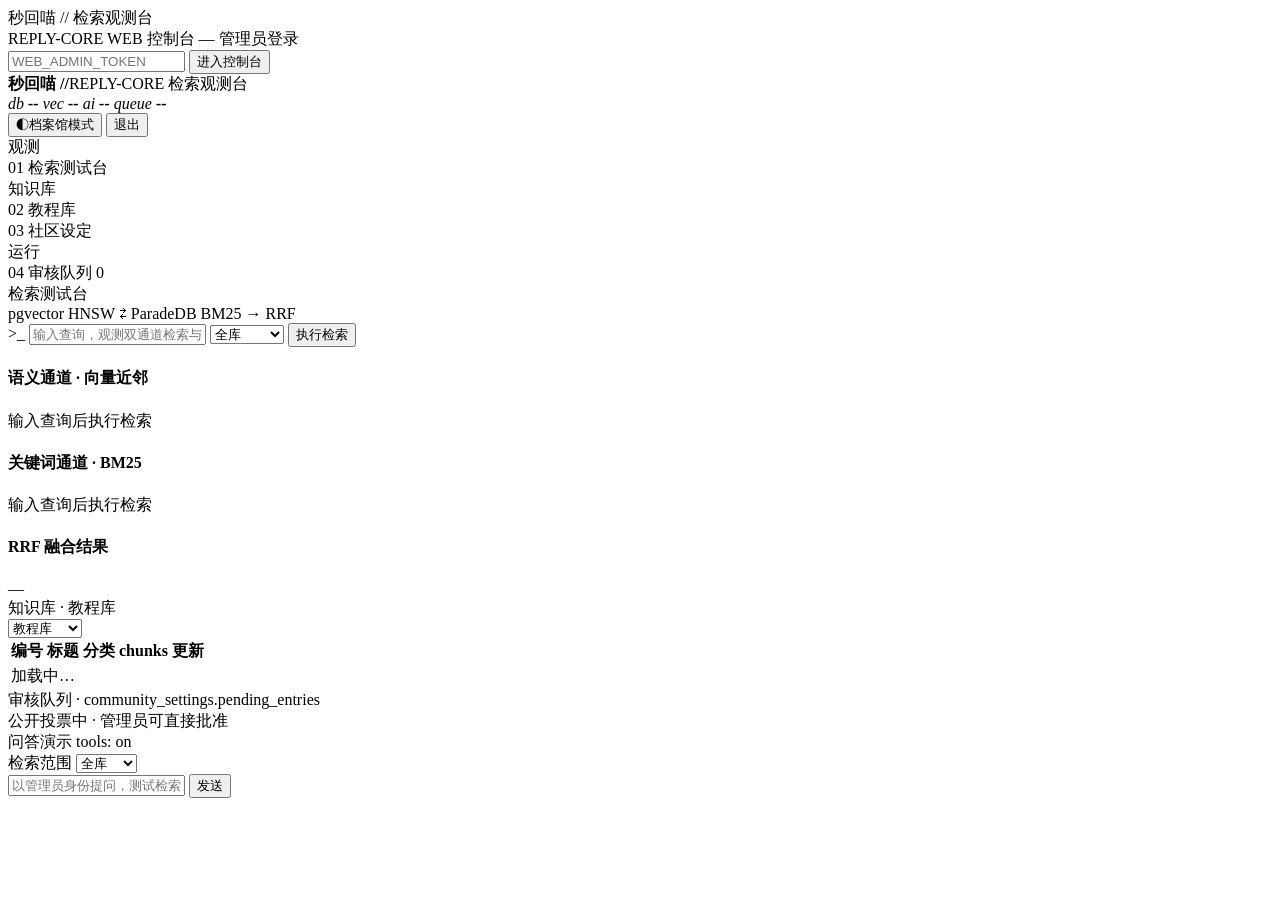
==== src/web/static/index.html @ 404264bd "feat(web): 新增 Web 检索观测台管理后台 - FastAPI REST API：鉴权（WEB_ADMIN_TOKEN + HttpOnly Cookie）、   知识库统计、文档列表、审" ====
<!DOCTYPE html>
<html lang="zh-CN">
<head>
<meta charset="UTF-8">
<meta name="viewport" content="width=device-width, initial-scale=1.0">
<title>秒回喵 // 检索观测台</title>
<link rel="stylesheet" href="/static/css/base.css">
<link rel="stylesheet" href="/static/css/theme-warm.css">
<link rel="stylesheet" href="/static/css/console.css">
<script>
  /* 防闪烁：在样式渲染前先恢复上次选择的主题 */
  try { if (localStorage.getItem('rc-theme') === 'warm') document.documentElement.dataset.theme = 'warm'; } catch (e) {}
</script>
</head>
<body>

<!-- 登录视图 -->
<div class="login-view" id="loginView">
  <div class="login-card">
    <div class="lg">秒回喵 // 检索观测台</div>
    <div class="sub">REPLY-CORE WEB 控制台 — 管理员登录</div>
    <input type="password" id="tokenInput" placeholder="WEB_ADMIN_TOKEN" autocomplete="current-password">
    <button id="loginBtn">进入控制台</button>
    <div class="login-err" id="loginErr"></div>
  </div>
</div>

<div class="app">

  <header>
    <div class="brand"><b>秒回喵 //</b><span>REPLY-CORE 检索观测台</span></div>
    <div class="head-right">
      <div class="status">
        <em><span class="dot ok" id="stDbDot"></span>db <b id="stDb">--</b></em>
        <em><span class="dot ok" id="stVecDot"></span>vec <b id="stVec">--</b></em>
        <em><span class="dot warn" id="stAiDot"></span>ai <b id="stAi">--</b></em>
        <em><span class="dot warn" id="stQueueDot"></span>queue <b id="stQueue">--</b></em>
      </div>
      <button id="themeToggle" class="theme-toggle" type="button" aria-pressed="false" title="切换暖色档案馆主题"><span class="ic">◐</span><span id="themeLabel">档案馆模式</span></button>
      <button id="logoutBtn" class="theme-toggle" type="button" title="退出登录">退出</button>
    </div>
  </header>

  <nav>
    <div class="nav-group">
      <div class="nav-label">观测</div>
      <div class="nav-item active"><span class="k">01</span> 检索测试台</div>
    </div>
    <div class="nav-group">
      <div class="nav-label">知识库</div>
      <div class="nav-item"><span class="k">02</span> 教程库</div>
      <div class="nav-item"><span class="k">03</span> 社区设定</div>
    </div>
    <div class="nav-group">
      <div class="nav-label">运行</div>
      <div class="nav-item"><span class="k">04</span> 审核队列 <span class="nav-badge" id="navPending">0</span></div>
    </div>
  </nav>

  <main>
    <!-- 检索测试台：签名元素 = 双通道 → RRF 融合 -->
    <section class="sec">
      <div class="sec-head">
        <div class="sec-title">检索测试台</div>
        <div class="sec-sub" id="searchSub">pgvector HNSW ⇄ ParadeDB BM25 → RRF</div>
      </div>
      <div class="console">
        <div class="query-row">
          <span class="prompt-mark">&gt;_</span>
          <input class="query-input" id="searchInput" placeholder="输入查询，观测双通道检索与 RRF 融合…">
          <select class="scope-select" id="searchScope">
            <option value="all">全库</option>
            <option value="tutorials">教程库</option>
            <option value="community_settings">社区设定</option>
          </select>
          <button class="btn-run" id="searchBtn">执行检索</button>
        </div>
        <div class="channels">
          <div class="channel vec">
            <h4>语义通道 · 向量近邻</h4>
            <div class="hits" id="vecHits"><div class="channel-off">输入查询后执行检索</div></div>
          </div>
          <div class="channel bm25">
            <h4>关键词通道 · BM25</h4>
            <div class="hits" id="bm25Hits"><div class="channel-off">输入查询后执行检索</div></div>
          </div>
          <div class="fusion">
            <h4>RRF 融合结果</h4>
            <div class="fusion-body" id="fusionBody"><div class="fusion-empty">—</div></div>
          </div>
        </div>
        <div class="search-results" id="searchResults"></div>
      </div>
    </section>

    <!-- 健康统计 -->
    <div class="vitals" id="vitals"></div>

    <!-- 文档列表 -->
    <section class="sec">
      <div class="sec-head">
        <div class="sec-title" id="docSecTitle">知识库 · 教程库</div>
        <select class="scope-select" id="docSource">
          <option value="tutorials">教程库</option>
          <option value="community_settings">社区设定</option>
        </select>
      </div>
      <table>
        <thead>
          <tr><th>编号</th><th>标题</th><th>分类</th><th>chunks</th><th>更新</th></tr>
        </thead>
        <tbody id="docTbody"><tr><td colspan="5" class="table-empty">加载中…</td></tr></tbody>
      </table>
    </section>

    <!-- 审核队列 -->
    <section class="sec">
      <div class="sec-head">
        <div class="sec-title">审核队列 · community_settings.pending_entries</div>
        <div class="sec-sub">公开投票中 · 管理员可直接批准</div>
      </div>
      <div class="review-grid" id="reviewGrid"></div>
    </section>
  </main>

  <!-- 问答演示抽屉 -->
  <aside>
    <div class="aside-head">问答演示 <span id="chatModelTag">tools: on</span></div>
    <div class="chat" id="chatMsgs"></div>
    <div class="chat-scope">
      检索范围
      <select id="chatScope">
        <option value="all">全库</option>
        <option value="tutorials">仅教程</option>
        <option value="community_settings">仅设定</option>
      </select>
    </div>
    <div class="chat-input">
      <input id="chatInput" placeholder="以管理员身份提问，测试检索问答…">
      <button id="chatSend">发送</button>
    </div>
  </aside>
</div>

<script src="/static/js/theme.js"></script>
<script src="/static/js/api.js"></script>
<script src="/static/js/app.js"></script>
</body>
</html>
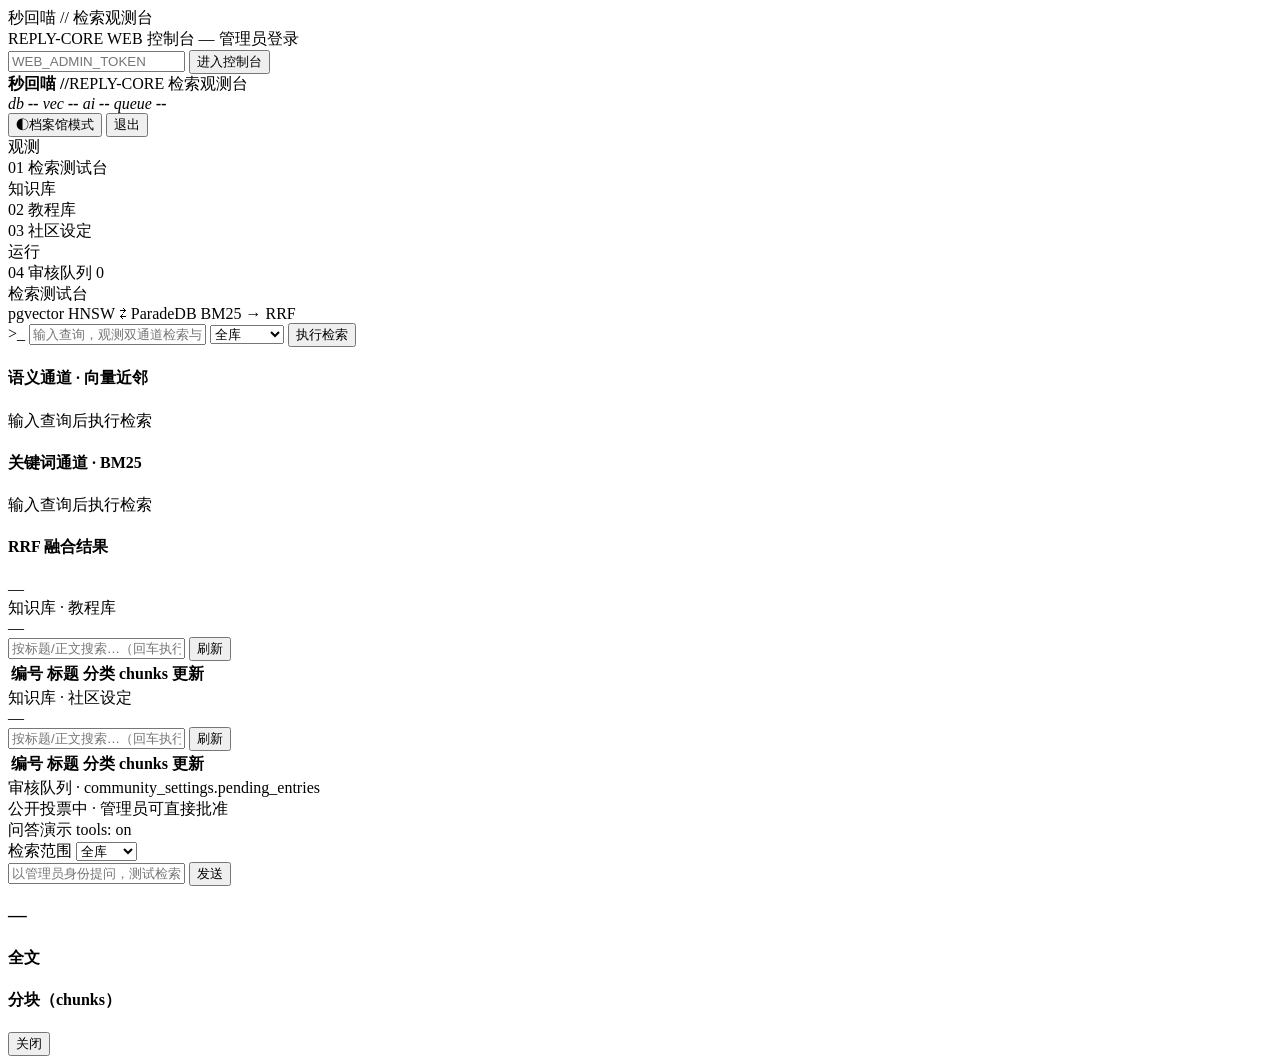
==== commit 3928a6e5: "feat(web): 实装教程库/社区设定/审核队列三个视图并统一下拉框样式 - 侧边栏导航真实切换视图，各视图进入时自动刷新 - 教程库/社区设定：共用文档视图组件（标题/正文搜索、分页、   点击" ====
--- a/src/web/static/index.html
+++ b/src/web/static/index.html
@@ -44,83 +44,105 @@
   <nav>
     <div class="nav-group">
       <div class="nav-label">观测</div>
-      <div class="nav-item active"><span class="k">01</span> 检索测试台</div>
+      <div class="nav-item active" data-view="search"><span class="k">01</span> 检索测试台</div>
     </div>
     <div class="nav-group">
       <div class="nav-label">知识库</div>
-      <div class="nav-item"><span class="k">02</span> 教程库</div>
-      <div class="nav-item"><span class="k">03</span> 社区设定</div>
+      <div class="nav-item" data-view="docs-tutorials"><span class="k">02</span> 教程库</div>
+      <div class="nav-item" data-view="docs-settings"><span class="k">03</span> 社区设定</div>
     </div>
     <div class="nav-group">
       <div class="nav-label">运行</div>
-      <div class="nav-item"><span class="k">04</span> 审核队列 <span class="nav-badge" id="navPending">0</span></div>
+      <div class="nav-item" data-view="review"><span class="k">04</span> 审核队列 <span class="nav-badge" id="navPending">0</span></div>
     </div>
   </nav>
 
   <main>
-    <!-- 检索测试台：签名元素 = 双通道 → RRF 融合 -->
-    <section class="sec">
-      <div class="sec-head">
-        <div class="sec-title">检索测试台</div>
-        <div class="sec-sub" id="searchSub">pgvector HNSW ⇄ ParadeDB BM25 → RRF</div>
-      </div>
-      <div class="console">
-        <div class="query-row">
-          <span class="prompt-mark">&gt;_</span>
-          <input class="query-input" id="searchInput" placeholder="输入查询，观测双通道检索与 RRF 融合…">
-          <select class="scope-select" id="searchScope">
-            <option value="all">全库</option>
-            <option value="tutorials">教程库</option>
-            <option value="community_settings">社区设定</option>
-          </select>
-          <button class="btn-run" id="searchBtn">执行检索</button>
+    <!-- 视图：检索测试台（首页） -->
+    <div class="view" id="view-search">
+      <section class="sec">
+        <div class="sec-head">
+          <div class="sec-title">检索测试台</div>
+          <div class="sec-sub" id="searchSub">pgvector HNSW ⇄ ParadeDB BM25 → RRF</div>
         </div>
-        <div class="channels">
-          <div class="channel vec">
-            <h4>语义通道 · 向量近邻</h4>
-            <div class="hits" id="vecHits"><div class="channel-off">输入查询后执行检索</div></div>
+        <div class="console">
+          <div class="query-row">
+            <span class="prompt-mark">&gt;_</span>
+            <input class="query-input" id="searchInput" placeholder="输入查询，观测双通道检索与 RRF 融合…">
+            <select class="scope-select" id="searchScope">
+              <option value="all">全库</option>
+              <option value="tutorials">教程库</option>
+              <option value="community_settings">社区设定</option>
+            </select>
+            <button class="btn-run" id="searchBtn">执行检索</button>
           </div>
-          <div class="channel bm25">
-            <h4>关键词通道 · BM25</h4>
-            <div class="hits" id="bm25Hits"><div class="channel-off">输入查询后执行检索</div></div>
+          <div class="channels">
+            <div class="channel vec">
+              <h4>语义通道 · 向量近邻</h4>
+              <div class="hits" id="vecHits"><div class="channel-off">输入查询后执行检索</div></div>
+            </div>
+            <div class="channel bm25">
+              <h4>关键词通道 · BM25</h4>
+              <div class="hits" id="bm25Hits"><div class="channel-off">输入查询后执行检索</div></div>
+            </div>
+            <div class="fusion">
+              <h4>RRF 融合结果</h4>
+              <div class="fusion-body" id="fusionBody"><div class="fusion-empty">—</div></div>
+            </div>
           </div>
-          <div class="fusion">
-            <h4>RRF 融合结果</h4>
-            <div class="fusion-body" id="fusionBody"><div class="fusion-empty">—</div></div>
-          </div>
+          <div class="search-results" id="searchResults"></div>
         </div>
-        <div class="search-results" id="searchResults"></div>
-      </div>
-    </section>
+      </section>
+      <div class="vitals" id="vitals"></div>
+    </div>
 
-    <!-- 健康统计 -->
-    <div class="vitals" id="vitals"></div>
+    <!-- 视图：教程库 / 社区设定（同一套组件，JS 填充） -->
+    <div class="view hidden" id="view-docs-tutorials">
+      <section class="sec">
+        <div class="sec-head">
+          <div class="sec-title">知识库 · 教程库</div>
+          <div class="sec-sub" id="sub-tutorials">—</div>
+        </div>
+        <div class="doc-toolbar">
+          <input id="q-tutorials" placeholder="按标题/正文搜索…（回车执行）">
+          <button class="btn" id="reload-tutorials">刷新</button>
+        </div>
+        <table>
+          <thead><tr><th>编号</th><th>标题</th><th>分类</th><th>chunks</th><th>更新</th></tr></thead>
+          <tbody id="tbody-tutorials"></tbody>
+        </table>
+        <div class="pager" id="pager-tutorials"></div>
+      </section>
+    </div>
 
-    <!-- 文档列表 -->
-    <section class="sec">
-      <div class="sec-head">
-        <div class="sec-title" id="docSecTitle">知识库 · 教程库</div>
-        <select class="scope-select" id="docSource">
-          <option value="tutorials">教程库</option>
-          <option value="community_settings">社区设定</option>
-        </select>
-      </div>
-      <table>
-        <thead>
-          <tr><th>编号</th><th>标题</th><th>分类</th><th>chunks</th><th>更新</th></tr>
-        </thead>
-        <tbody id="docTbody"><tr><td colspan="5" class="table-empty">加载中…</td></tr></tbody>
-      </table>
-    </section>
+    <div class="view hidden" id="view-docs-settings">
+      <section class="sec">
+        <div class="sec-head">
+          <div class="sec-title">知识库 · 社区设定</div>
+          <div class="sec-sub" id="sub-settings">—</div>
+        </div>
+        <div class="doc-toolbar">
+          <input id="q-settings" placeholder="按标题/正文搜索…（回车执行）">
+          <button class="btn" id="reload-settings">刷新</button>
+        </div>
+        <table>
+          <thead><tr><th>编号</th><th>标题</th><th>分类</th><th>chunks</th><th>更新</th></tr></thead>
+          <tbody id="tbody-settings"></tbody>
+        </table>
+        <div class="pager" id="pager-settings"></div>
+      </section>
+    </div>
 
-    <!-- 审核队列 -->
-    <section class="sec">
-      <div class="sec-head">
-        <div class="sec-title">审核队列 · community_settings.pending_entries</div>
-        <div class="sec-sub">公开投票中 · 管理员可直接批准</div>
-      </div>
-      <div class="review-grid" id="reviewGrid"></div>
-    </section>
+    <!-- 视图：审核队列 -->
+    <div class="view hidden" id="view-review">
+      <section class="sec">
+        <div class="sec-head">
+          <div class="sec-title">审核队列 · community_settings.pending_entries</div>
+          <div class="sec-sub">公开投票中 · 管理员可直接批准</div>
+        </div>
+        <div class="review-grid" id="reviewGrid"></div>
+      </section>
+    </div>
   </main>
 
   <!-- 问答演示抽屉 -->
@@ -142,6 +164,19 @@
   </aside>
 </div>
 
+<!-- 文档详情弹层 -->
+<div class="modal-overlay hidden" id="docModal">
+  <div class="modal">
+    <h3 id="dmTitle">—</h3>
+    <div class="meta" id="dmMeta"></div>
+    <h4>全文</h4>
+    <div class="fulltext" id="dmFulltext"></div>
+    <h4>分块（chunks）</h4>
+    <div id="dmChunks"></div>
+    <div class="close-row"><button class="btn" id="dmClose">关闭</button></div>
+  </div>
+</div>
+
 <script src="/static/js/theme.js"></script>
 <script src="/static/js/api.js"></script>
 <script src="/static/js/app.js"></script>
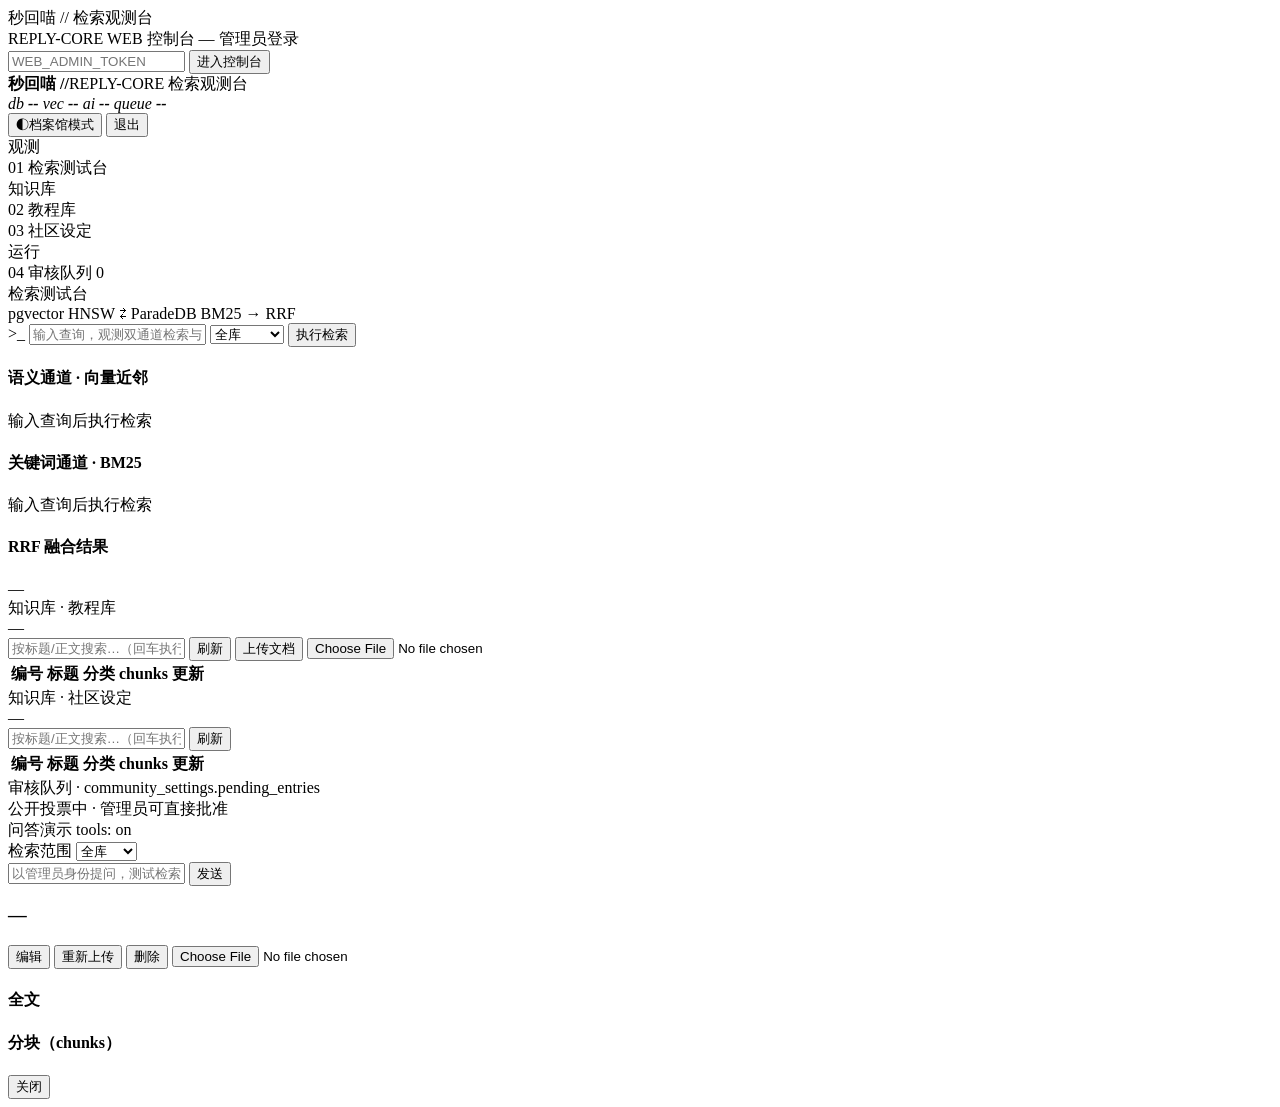
==== commit 0cc4fc72: "feat(web): 教程库管理操作（上传/编辑/重传/删除）与问答 Markdown 渲染 - 新增 POST /documents/tutorials/upload、PUT/DELETE /doc" ====
--- a/src/web/static/index.html
+++ b/src/web/static/index.html
@@ -4,9 +4,9 @@
 <meta charset="UTF-8">
 <meta name="viewport" content="width=device-width, initial-scale=1.0">
 <title>秒回喵 // 检索观测台</title>
-<link rel="stylesheet" href="/static/css/base.css">
-<link rel="stylesheet" href="/static/css/theme-warm.css">
-<link rel="stylesheet" href="/static/css/console.css">
+<link rel="stylesheet" href="/static/css/base.css?v=20260901b">
+<link rel="stylesheet" href="/static/css/theme-warm.css?v=20260901b">
+<link rel="stylesheet" href="/static/css/console.css?v=20260901b">
 <script>
   /* 防闪烁：在样式渲染前先恢复上次选择的主题 */
   try { if (localStorage.getItem('rc-theme') === 'warm') document.documentElement.dataset.theme = 'warm'; } catch (e) {}
@@ -106,7 +106,10 @@
         <div class="doc-toolbar">
           <input id="q-tutorials" placeholder="按标题/正文搜索…（回车执行）">
           <button class="btn" id="reload-tutorials">刷新</button>
-        </div>
+          <button class="btn" id="upload-tutorials">上传文档</button>
+          <input type="file" id="file-tutorials" accept=".md,.pdf,.docx,.xlsx" class="hidden">
+        </div>
+        <div id="upload-status-tutorials" class="table-empty" style="display:none"></div>
         <table>
           <thead><tr><th>编号</th><th>标题</th><th>分类</th><th>chunks</th><th>更新</th></tr></thead>
           <tbody id="tbody-tutorials"></tbody>
@@ -169,16 +172,36 @@
   <div class="modal">
     <h3 id="dmTitle">—</h3>
     <div class="meta" id="dmMeta"></div>
-    <h4>全文</h4>
-    <div class="fulltext" id="dmFulltext"></div>
-    <h4>分块（chunks）</h4>
+    <div class="dm-actions" id="dmActions">
+      <button class="btn" id="dmEdit">编辑</button>
+      <button class="btn" id="dmReupload">重新上传</button>
+      <button class="btn" id="dmDelete">删除</button>
+      <input type="file" id="dmReuploadFile" accept=".md,.pdf,.docx,.xlsx" class="hidden">
+    </div>
+    <div id="dmViewMode">
+      <h4>全文</h4>
+      <div class="fulltext" id="dmFulltext"></div>
+    </div>
+    <div id="dmEditMode" style="display:none">
+      <h4>编辑（Markdown，保存后自动重新切块向量化）</h4>
+      <input id="dmTitleInput" placeholder="标题">
+      <textarea id="dmContentInput" rows="16" placeholder="正文（Markdown）"></textarea>
+    </div>
+    <h4 id="dmChunksHeading">分块（chunks）</h4>
     <div id="dmChunks"></div>
-    <div class="close-row"><button class="btn" id="dmClose">关闭</button></div>
+    <div class="close-row">
+      <button class="btn" id="dmSave" style="display:none">保存</button>
+      <button class="btn" id="dmCancel" style="display:none">取消</button>
+      <button class="btn" id="dmClose">关闭</button>
+    </div>
   </div>
 </div>
 
-<script src="/static/js/theme.js"></script>
-<script src="/static/js/api.js"></script>
-<script src="/static/js/app.js"></script>
+<!-- 静态资源版本号（cache-busting）：改动前端 JS/CSS 后请同步升级 v 参数，强制浏览器拉取新文件 -->
+<script src="/static/js/vendor/marked.min.js"></script>
+<script src="/static/js/vendor/purify.min.js"></script>
+<script src="/static/js/theme.js?v=20260901c"></script>
+<script src="/static/js/api.js?v=20260901c"></script>
+<script src="/static/js/app.js?v=20260901c"></script>
 </body>
 </html>
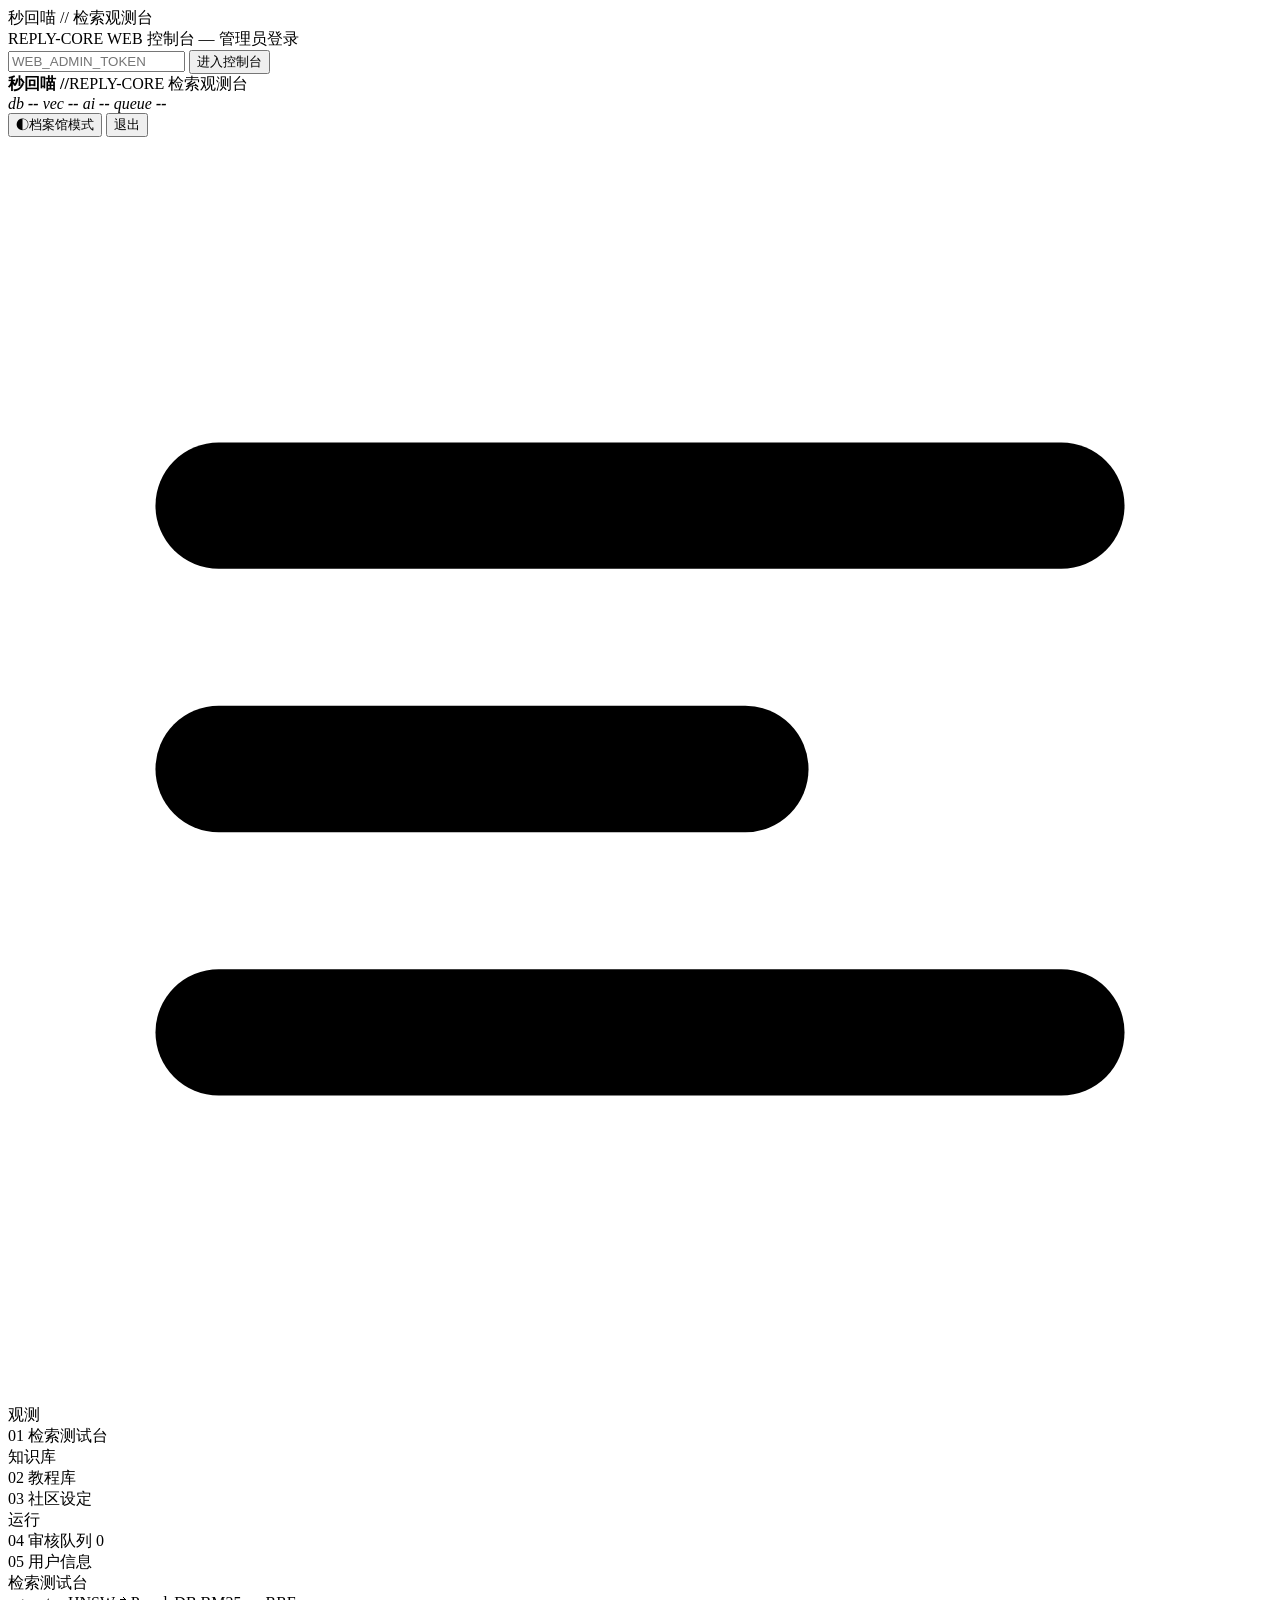
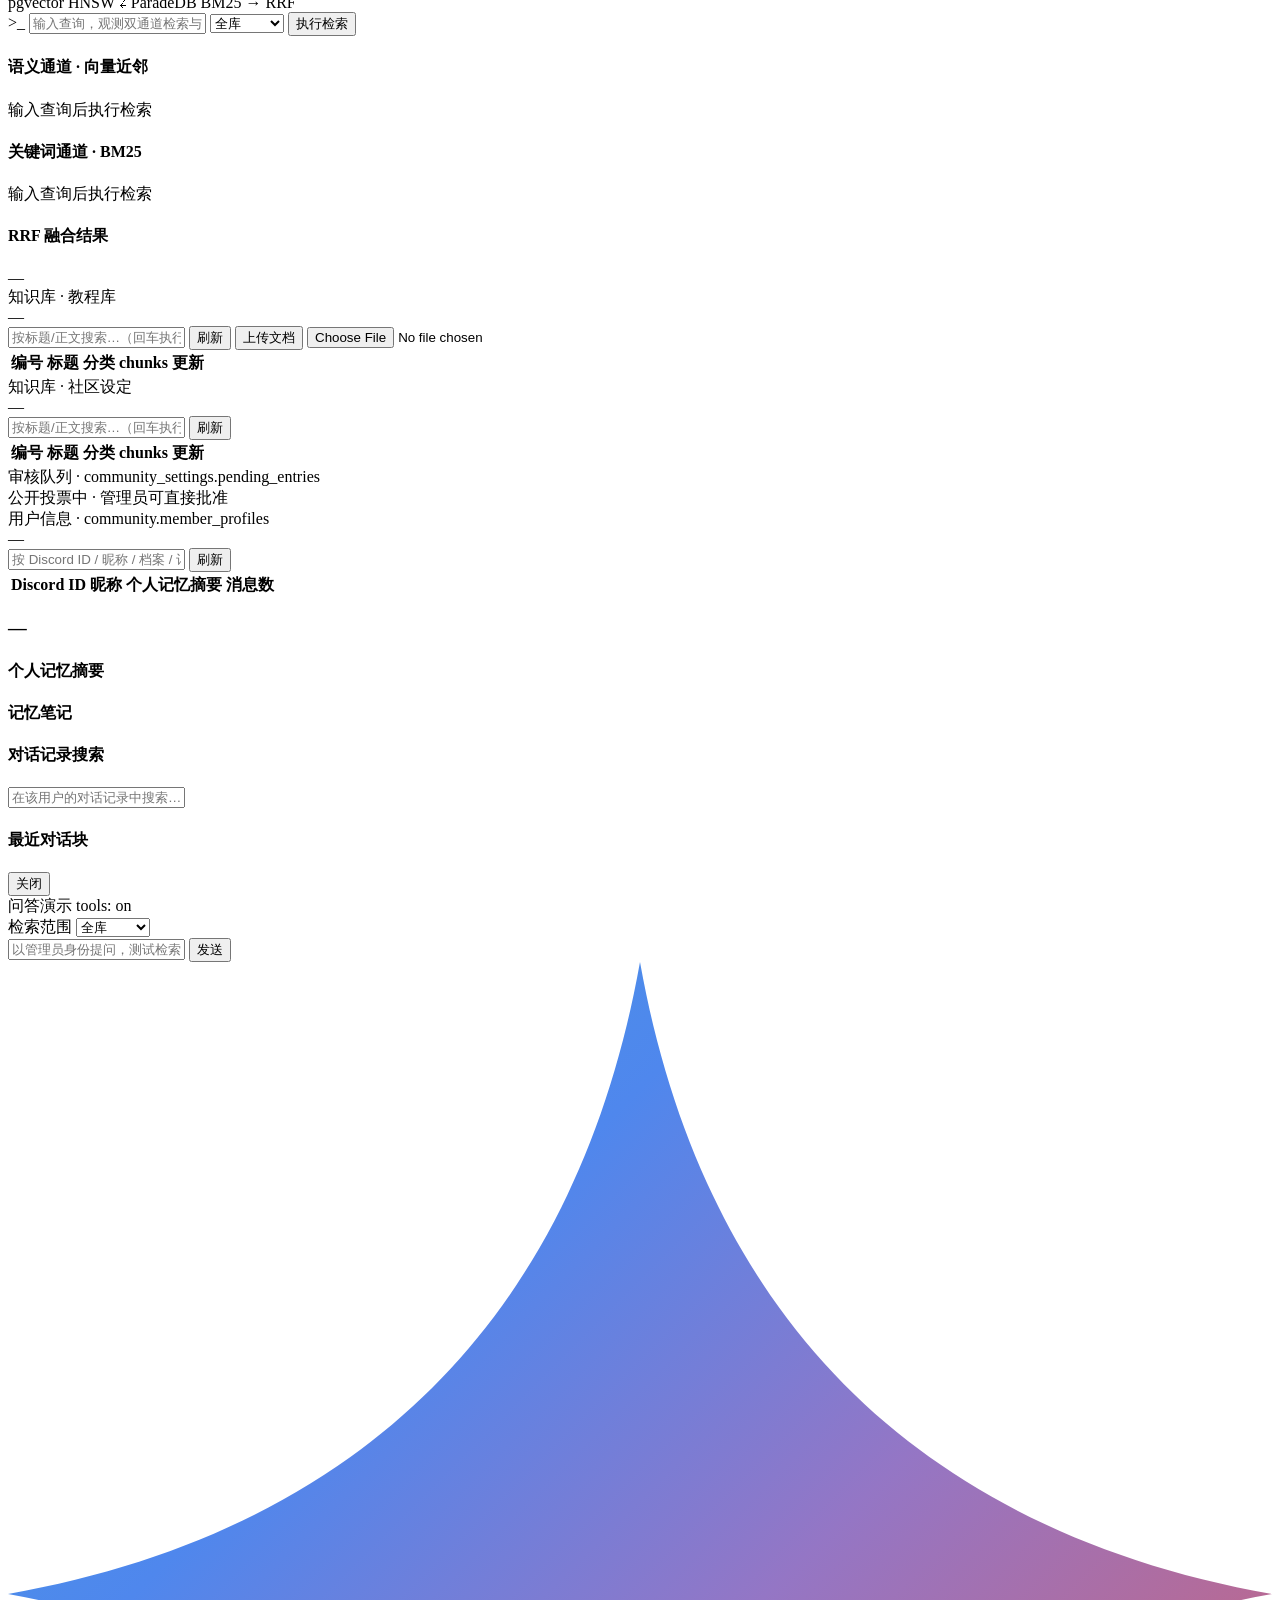
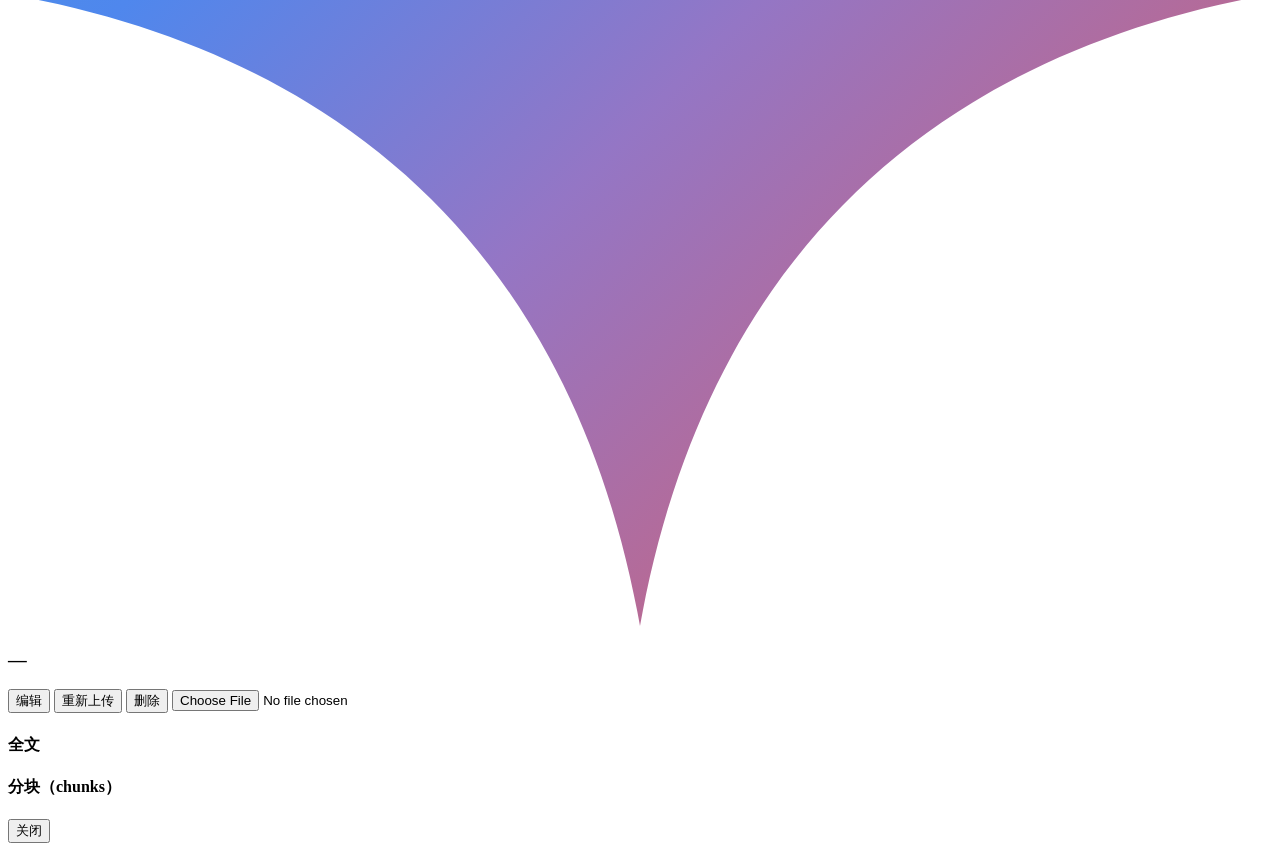
==== commit b37aedf5: "feat(web): 用户聊天检索与用户信息视图；GSAP 动画与移动端适配 - 检索测试台新增「用户聊天」scope：对话记忆块（conversation_blocks）   双通道检索（语义 + " ====
--- a/src/web/static/index.html
+++ b/src/web/static/index.html
@@ -4,9 +4,9 @@
 <meta charset="UTF-8">
 <meta name="viewport" content="width=device-width, initial-scale=1.0">
 <title>秒回喵 // 检索观测台</title>
-<link rel="stylesheet" href="/static/css/base.css?v=20260901b">
-<link rel="stylesheet" href="/static/css/theme-warm.css?v=20260901b">
-<link rel="stylesheet" href="/static/css/console.css?v=20260901b">
+<link rel="stylesheet" href="/static/css/base.css?v=20260901i">
+<link rel="stylesheet" href="/static/css/theme-warm.css?v=20260901i">
+<link rel="stylesheet" href="/static/css/console.css?v=20260901i">
 <script>
   /* 防闪烁：在样式渲染前先恢复上次选择的主题 */
   try { if (localStorage.getItem('rc-theme') === 'warm') document.documentElement.dataset.theme = 'warm'; } catch (e) {}
@@ -42,6 +42,13 @@
   </header>
 
   <nav>
+    <div class="nav-top">
+      <div class="icon-btn" id="navToggle" title="折叠/展开菜单">
+        <svg viewBox="0 0 24 24" fill="none" stroke="currentColor" stroke-width="2.4" stroke-linecap="round">
+          <line x1="4" y1="7" x2="20" y2="7"/><line x1="4" y1="12" x2="14" y2="12"/><line x1="4" y1="17" x2="20" y2="17"/>
+        </svg>
+      </div>
+    </div>
     <div class="nav-group">
       <div class="nav-label">观测</div>
       <div class="nav-item active" data-view="search"><span class="k">01</span> 检索测试台</div>
@@ -54,6 +61,7 @@
     <div class="nav-group">
       <div class="nav-label">运行</div>
       <div class="nav-item" data-view="review"><span class="k">04</span> 审核队列 <span class="nav-badge" id="navPending">0</span></div>
+      <div class="nav-item" data-view="users"><span class="k">05</span> 用户信息</div>
     </div>
   </nav>
 
@@ -73,6 +81,7 @@
               <option value="all">全库</option>
               <option value="tutorials">教程库</option>
               <option value="community_settings">社区设定</option>
+              <option value="user_chat">用户聊天</option>
             </select>
             <button class="btn-run" id="searchBtn">执行检索</button>
           </div>
@@ -146,7 +155,48 @@
         <div class="review-grid" id="reviewGrid"></div>
       </section>
     </div>
+
+    <!-- 视图：用户信息 -->
+    <div class="view hidden" id="view-users">
+      <section class="sec">
+        <div class="sec-head">
+          <div class="sec-title">用户信息 · community.member_profiles</div>
+          <div class="sec-sub" id="sub-users">—</div>
+        </div>
+        <div class="doc-toolbar">
+          <input id="q-users" placeholder="按 Discord ID / 昵称 / 档案 / 记忆搜索…（回车执行）">
+          <button class="btn" id="reload-users">刷新</button>
+        </div>
+        <table>
+          <thead><tr><th>Discord ID</th><th>昵称</th><th>个人记忆摘要</th><th>消息数</th></tr></thead>
+          <tbody id="tbody-users"></tbody>
+        </table>
+        <div class="pager" id="pager-users"></div>
+      </section>
+    </div>
   </main>
+
+  <!-- 用户详情弹层 -->
+  <div class="modal-overlay hidden" id="userModal">
+    <div class="modal">
+      <h3 id="umTitle">—</h3>
+      <div class="meta" id="umMeta"></div>
+      <div class="user-modal-scroll">
+        <h4>个人记忆摘要</h4>
+        <div class="fulltext" id="umSummary"></div>
+        <h4>记忆笔记</h4>
+        <div id="umNotes"></div>
+        <h4>对话记录搜索</h4>
+        <div class="doc-toolbar">
+          <input id="umChatQuery" placeholder="在该用户的对话记录中搜索…（回车执行）">
+        </div>
+        <div id="umChats"></div>
+        <h4>最近对话块</h4>
+        <div id="umBlocks"></div>
+      </div>
+      <div class="close-row"><button class="btn" id="umClose">关闭</button></div>
+    </div>
+  </div>
 
   <!-- 问答演示抽屉 -->
   <aside>
@@ -158,6 +208,7 @@
         <option value="all">全库</option>
         <option value="tutorials">仅教程</option>
         <option value="community_settings">仅设定</option>
+        <option value="user_chat">用户聊天</option>
       </select>
     </div>
     <div class="chat-input">
@@ -165,6 +216,20 @@
       <button id="chatSend">发送</button>
     </div>
   </aside>
+</div>
+
+<!-- 棱彩星：问答抽屉的悬浮开关（可拖动，限屏幕内） -->
+<div class="gem-fab" id="gemToggle" title="拖动移动 · 点击显示/隐藏问答演示">
+  <svg viewBox="0 0 100 100">
+    <defs>
+      <linearGradient id="gemGrad" x1="0%" y1="0%" x2="100%" y2="100%">
+        <stop offset="0%" stop-color="#439DDF"/><stop offset="30%" stop-color="#4F87ED"/>
+        <stop offset="55%" stop-color="#9476C5"/><stop offset="78%" stop-color="#BC688E"/>
+        <stop offset="100%" stop-color="#D6645D"/>
+      </linearGradient>
+    </defs>
+    <path fill="url(#gemGrad)" d="M50 0 C55 28 72 45 100 50 C72 55 55 72 50 100 C45 72 28 55 0 50 C28 45 45 28 50 0 Z"/>
+  </svg>
 </div>
 
 <!-- 文档详情弹层 -->
@@ -198,10 +263,12 @@
 </div>
 
 <!-- 静态资源版本号（cache-busting）：改动前端 JS/CSS 后请同步升级 v 参数，强制浏览器拉取新文件 -->
+<script src="/static/js/vendor/gsap.min.js"></script>
+<script src="/static/js/vendor/Draggable.min.js"></script>
 <script src="/static/js/vendor/marked.min.js"></script>
 <script src="/static/js/vendor/purify.min.js"></script>
-<script src="/static/js/theme.js?v=20260901c"></script>
-<script src="/static/js/api.js?v=20260901c"></script>
-<script src="/static/js/app.js?v=20260901c"></script>
+<script src="/static/js/theme.js?v=20260901i"></script>
+<script src="/static/js/api.js?v=20260901i"></script>
+<script src="/static/js/app.js?v=20260901i"></script>
 </body>
 </html>
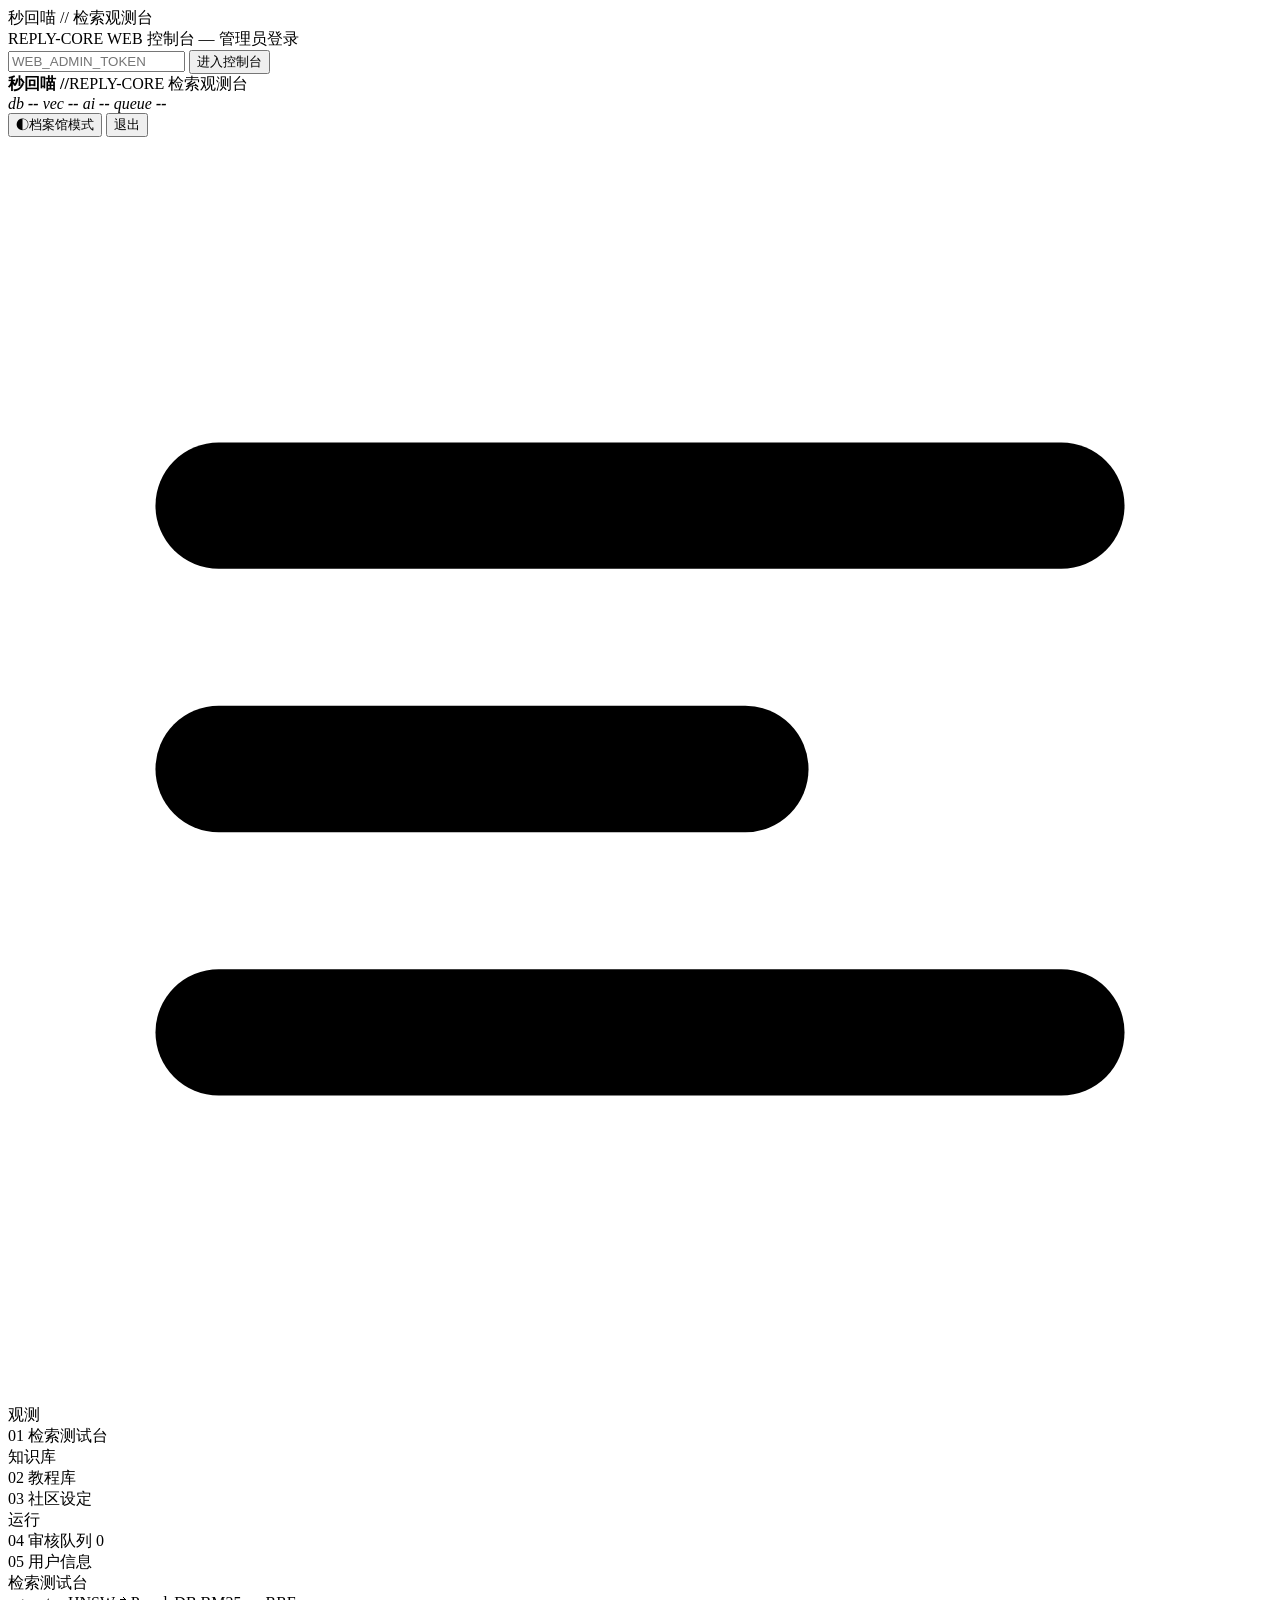
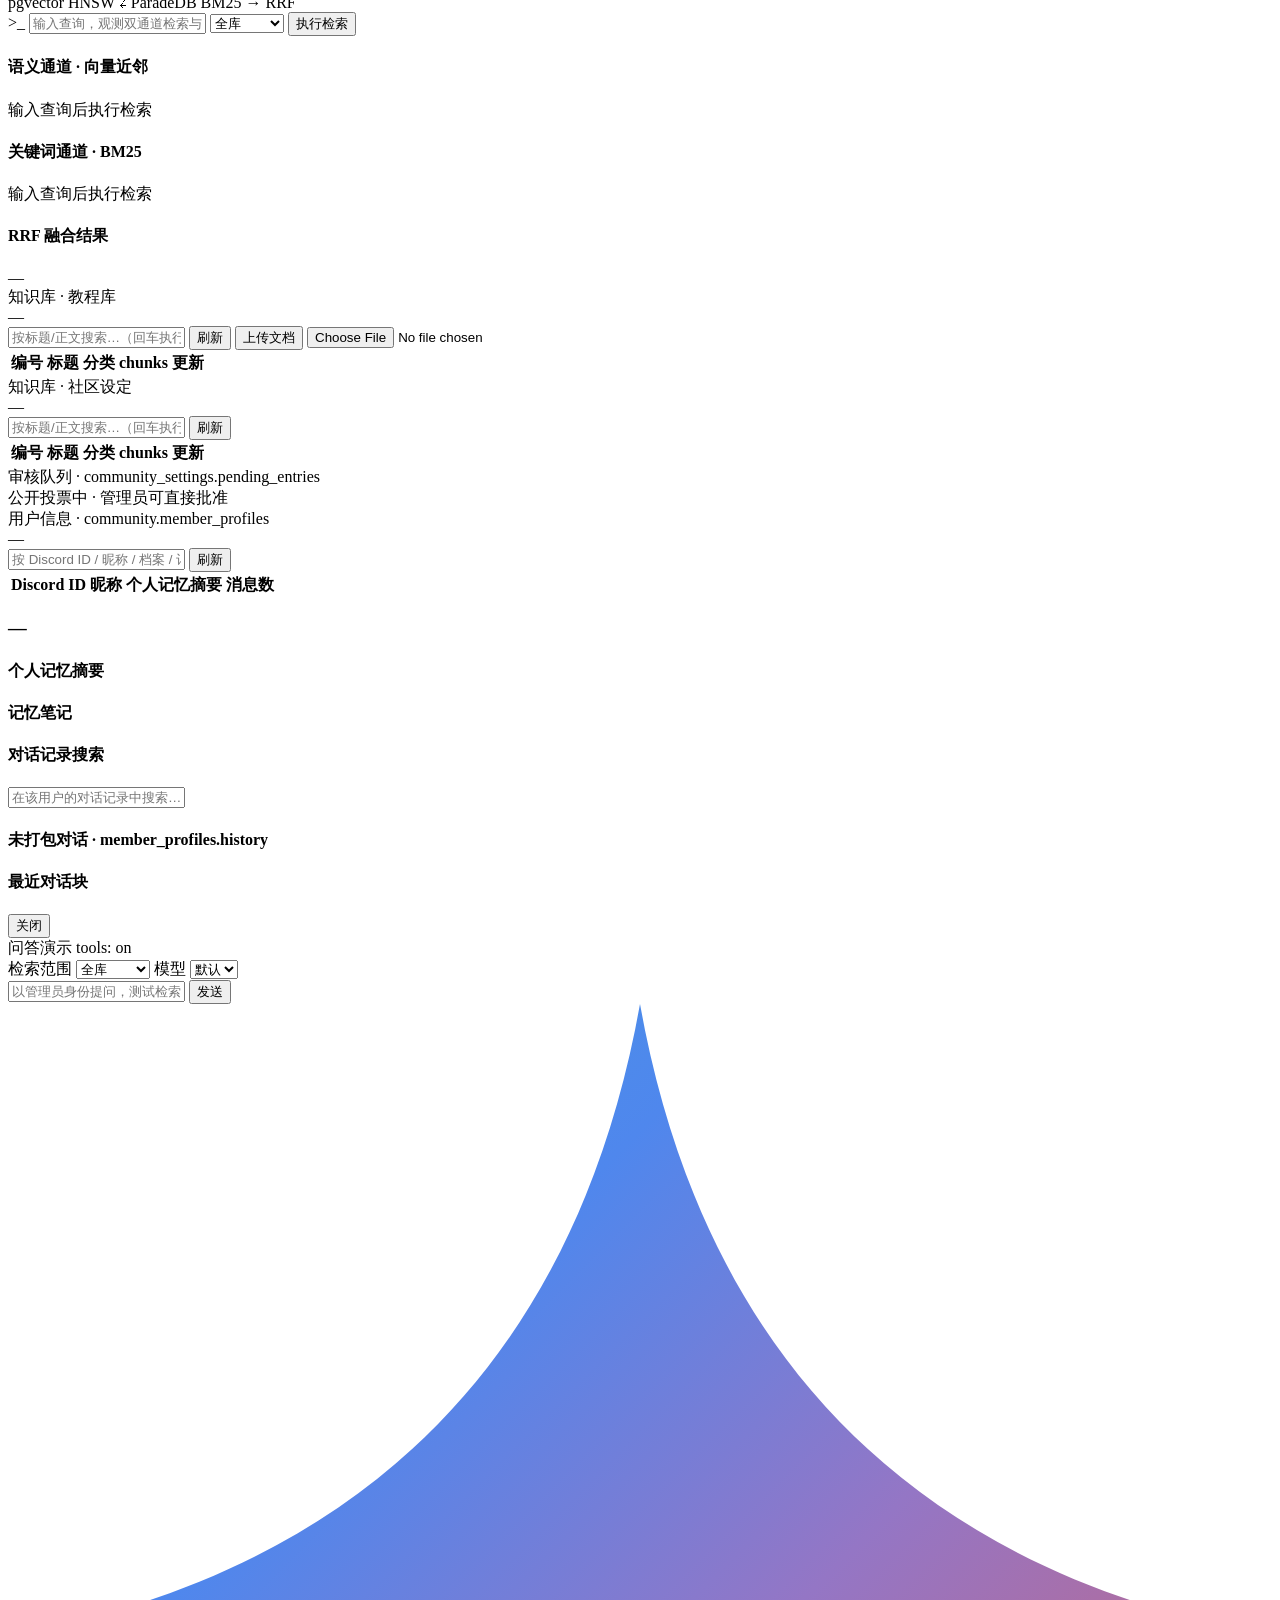
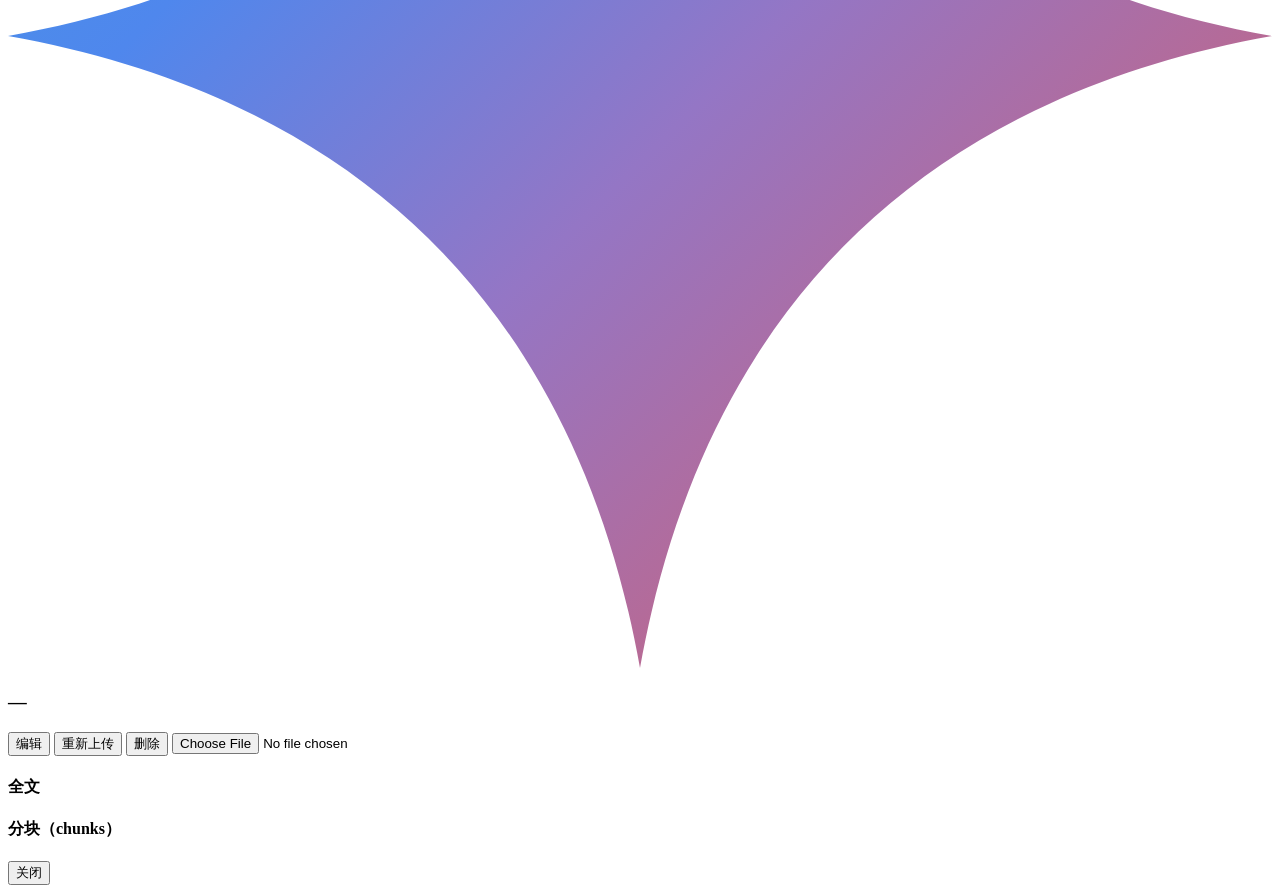
==== commit a374db29: "feat(web): 问答持久化补全、模型选择器与控制台体验优化 - 修复流式中断/降级轮次不落库导致对话丢失：用户消息流开始即落库，   assistant 回复在成功/异常截断/客户端中断(Can" ====
--- a/src/web/static/index.html
+++ b/src/web/static/index.html
@@ -4,9 +4,9 @@
 <meta charset="UTF-8">
 <meta name="viewport" content="width=device-width, initial-scale=1.0">
 <title>秒回喵 // 检索观测台</title>
-<link rel="stylesheet" href="/static/css/base.css?v=20260901i">
-<link rel="stylesheet" href="/static/css/theme-warm.css?v=20260901i">
-<link rel="stylesheet" href="/static/css/console.css?v=20260901i">
+<link rel="stylesheet" href="/static/css/base.css?v=20260902f">
+<link rel="stylesheet" href="/static/css/theme-warm.css?v=20260902f">
+<link rel="stylesheet" href="/static/css/console.css?v=20260902f">
 <script>
   /* 防闪烁：在样式渲染前先恢复上次选择的主题 */
   try { if (localStorage.getItem('rc-theme') === 'warm') document.documentElement.dataset.theme = 'warm'; } catch (e) {}
@@ -191,6 +191,8 @@
           <input id="umChatQuery" placeholder="在该用户的对话记录中搜索…（回车执行）">
         </div>
         <div id="umChats"></div>
+        <h4>未打包对话 · member_profiles.history</h4>
+        <div id="umPending"></div>
         <h4>最近对话块</h4>
         <div id="umBlocks"></div>
       </div>
@@ -200,6 +202,7 @@
 
   <!-- 问答演示抽屉 -->
   <aside>
+    <div class="aside-resizer" id="asideResizer" title="拖动调整抽屉宽度"></div>
     <div class="aside-head">问答演示 <span id="chatModelTag">tools: on</span></div>
     <div class="chat" id="chatMsgs"></div>
     <div class="chat-scope">
@@ -210,6 +213,10 @@
         <option value="community_settings">仅设定</option>
         <option value="user_chat">用户聊天</option>
       </select>
+      <span class="chat-model-box">
+        模型
+        <select id="chatModel" title="问答使用的模型"><option value="">默认</option></select>
+      </span>
     </div>
     <div class="chat-input">
       <input id="chatInput" placeholder="以管理员身份提问，测试检索问答…">
@@ -267,8 +274,8 @@
 <script src="/static/js/vendor/Draggable.min.js"></script>
 <script src="/static/js/vendor/marked.min.js"></script>
 <script src="/static/js/vendor/purify.min.js"></script>
-<script src="/static/js/theme.js?v=20260901i"></script>
-<script src="/static/js/api.js?v=20260901i"></script>
-<script src="/static/js/app.js?v=20260901i"></script>
+<script src="/static/js/theme.js?v=20260902f"></script>
+<script src="/static/js/api.js?v=20260902f"></script>
+<script src="/static/js/app.js?v=20260902f"></script>
 </body>
 </html>
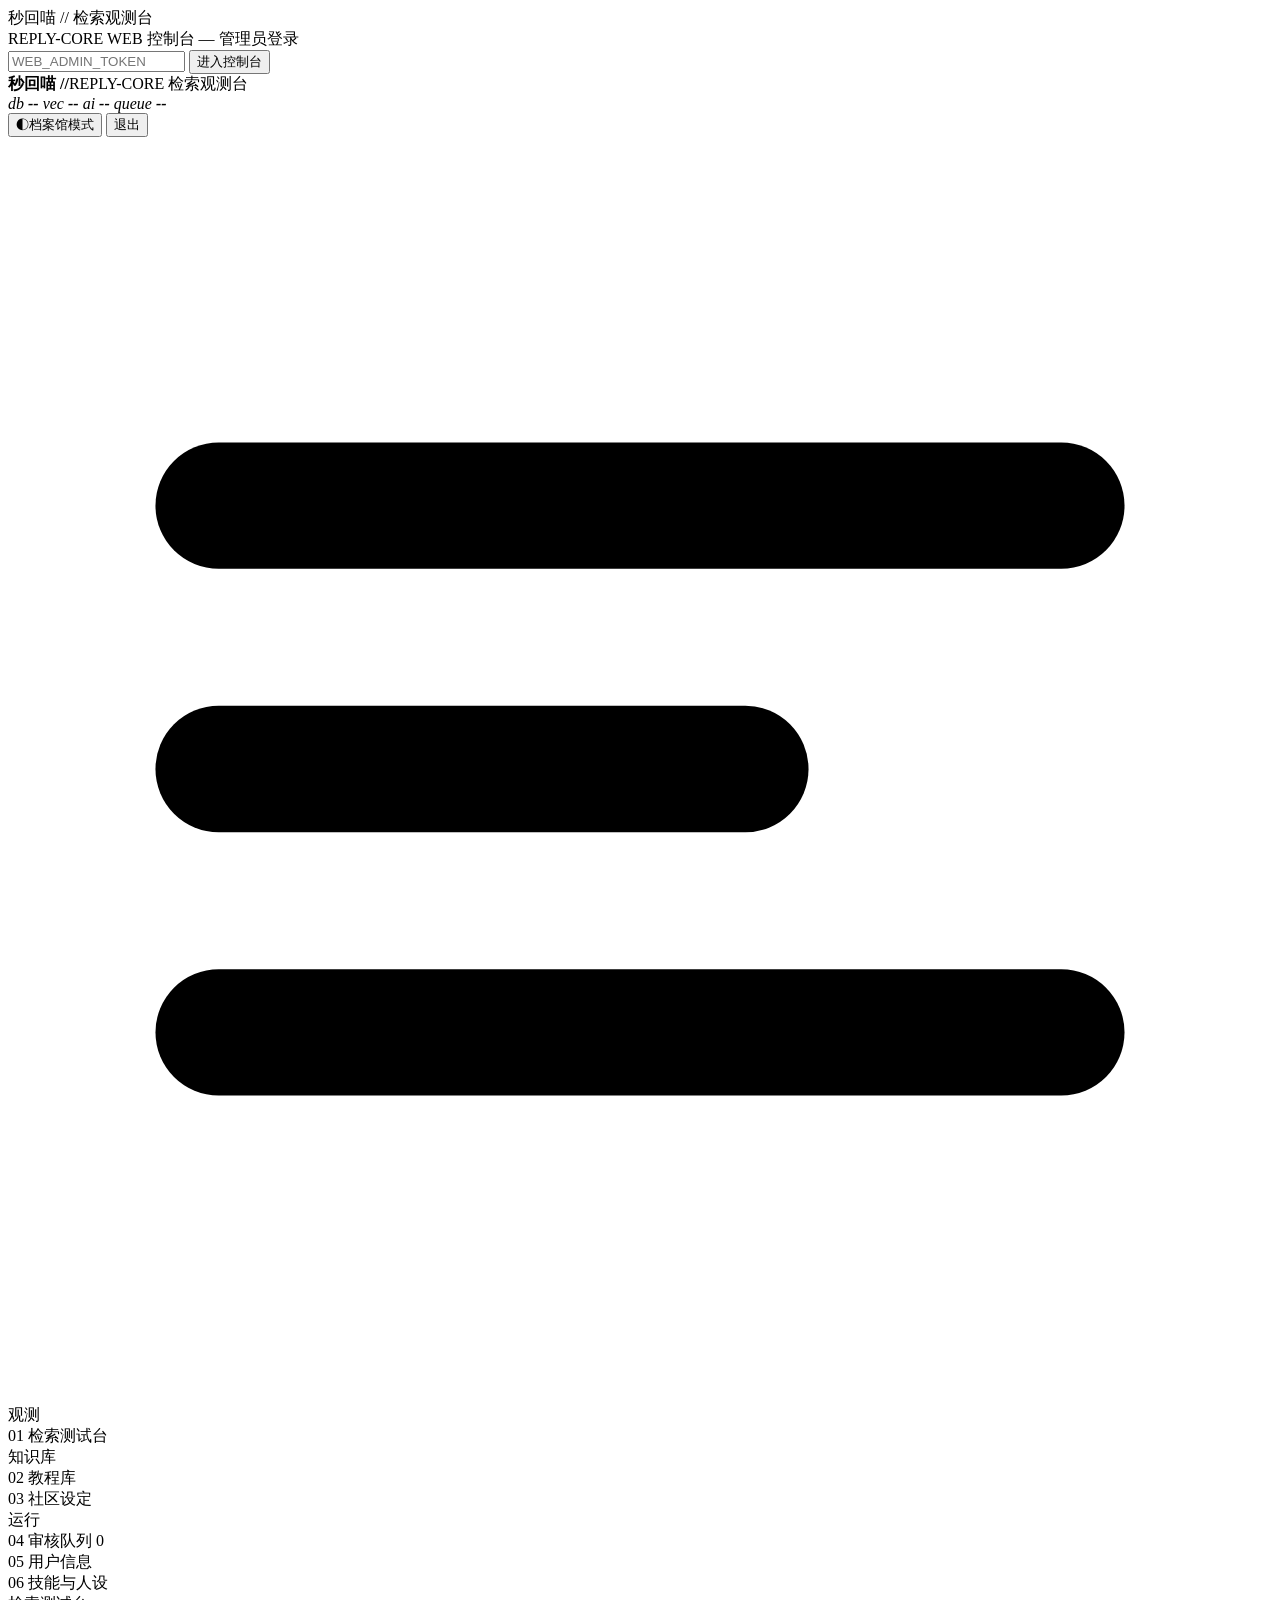
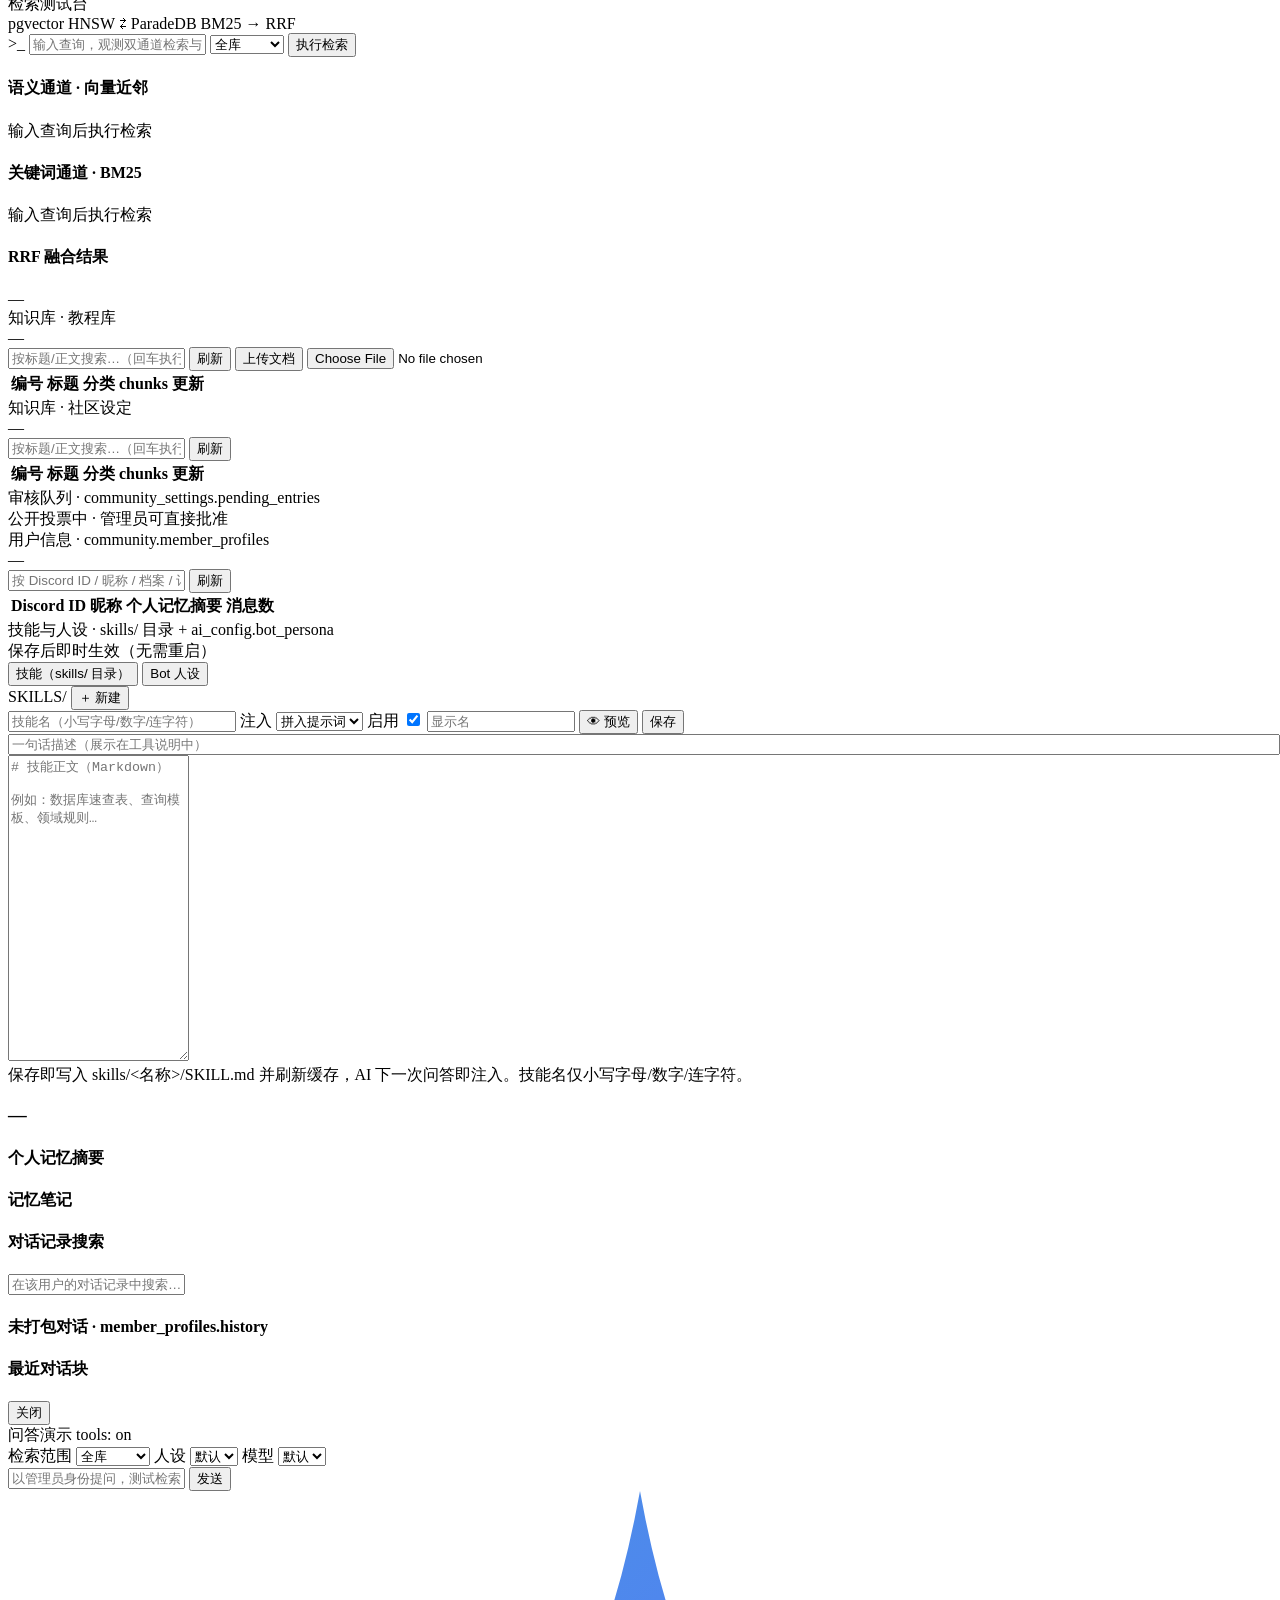
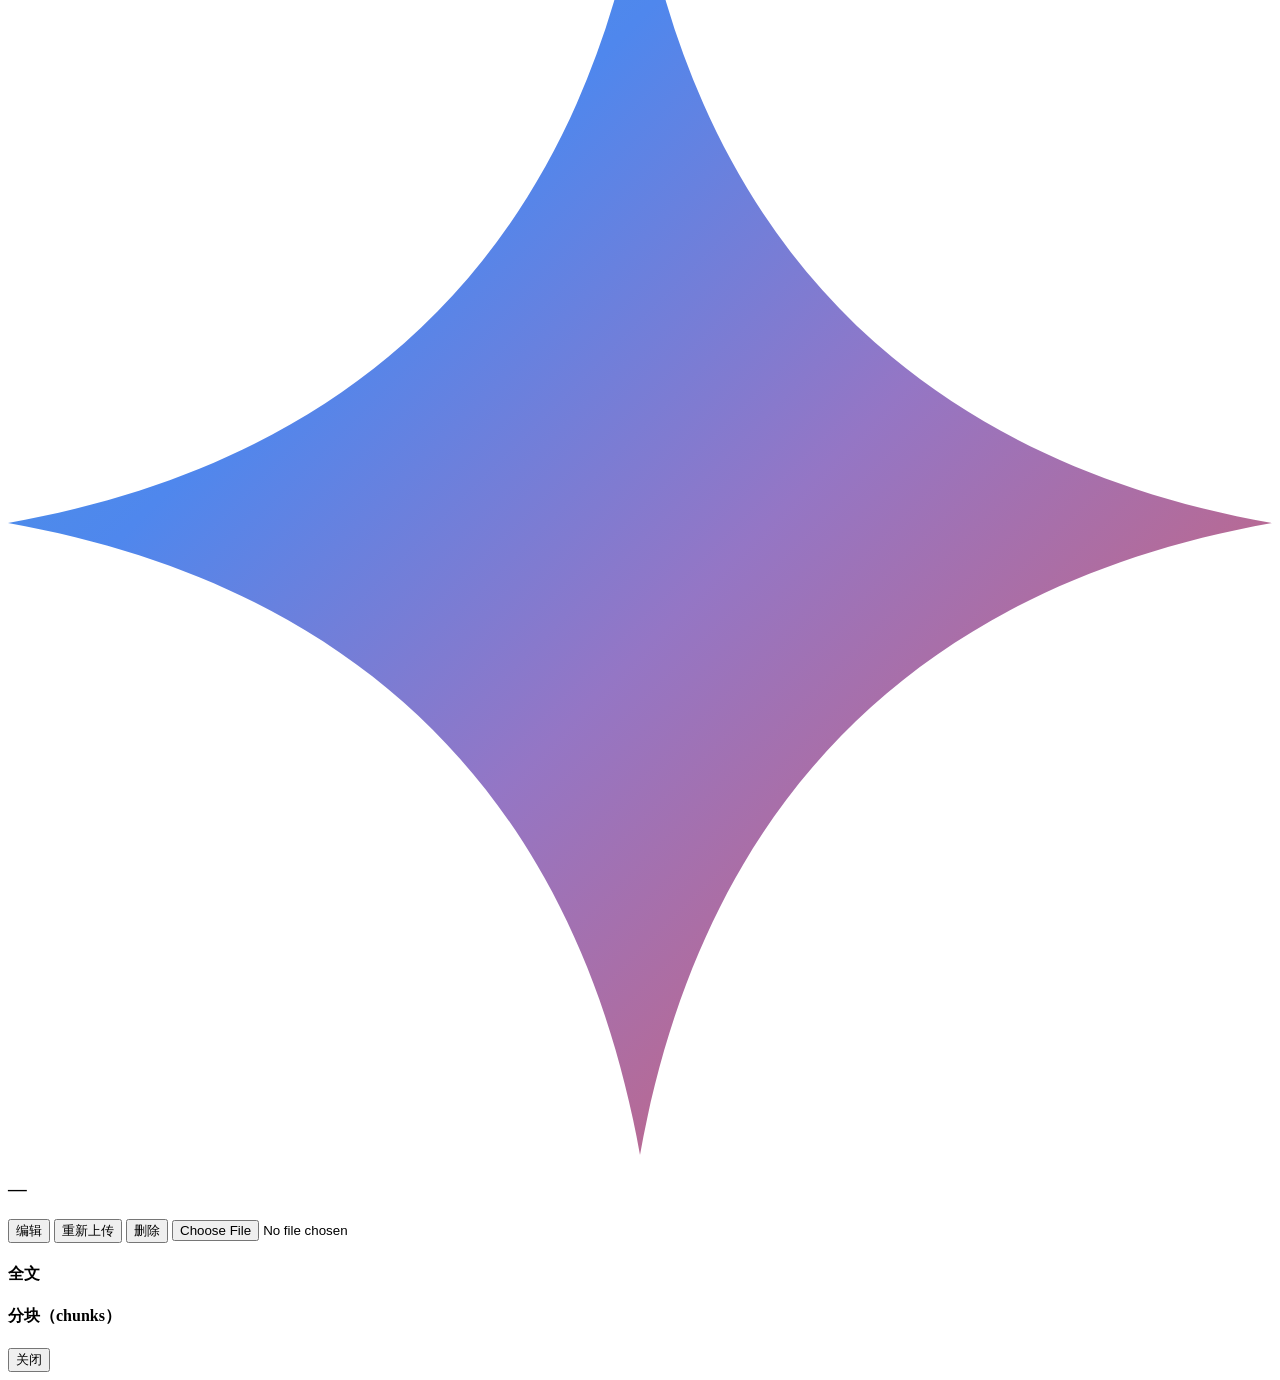
==== commit 7ee7fda8: "feat(web): 技能与人设视图、流式人设注入与历史渲染对齐现场 - 新增「06 技能与人设」视图：双 Tab（技能文件编辑器 / 人设编辑器），   技能正文默认 Markdown 预览、可切编" ====
--- a/src/web/static/index.html
+++ b/src/web/static/index.html
@@ -4,9 +4,9 @@
 <meta charset="UTF-8">
 <meta name="viewport" content="width=device-width, initial-scale=1.0">
 <title>秒回喵 // 检索观测台</title>
-<link rel="stylesheet" href="/static/css/base.css?v=20260902f">
-<link rel="stylesheet" href="/static/css/theme-warm.css?v=20260902f">
-<link rel="stylesheet" href="/static/css/console.css?v=20260902f">
+<link rel="stylesheet" href="/static/css/base.css?v=20260902h">
+<link rel="stylesheet" href="/static/css/theme-warm.css?v=20260902h">
+<link rel="stylesheet" href="/static/css/console.css?v=20260902h">
 <script>
   /* 防闪烁：在样式渲染前先恢复上次选择的主题 */
   try { if (localStorage.getItem('rc-theme') === 'warm') document.documentElement.dataset.theme = 'warm'; } catch (e) {}
@@ -62,6 +62,7 @@
       <div class="nav-label">运行</div>
       <div class="nav-item" data-view="review"><span class="k">04</span> 审核队列 <span class="nav-badge" id="navPending">0</span></div>
       <div class="nav-item" data-view="users"><span class="k">05</span> 用户信息</div>
+      <div class="nav-item" data-view="skills"><span class="k">06</span> 技能与人设</div>
     </div>
   </nav>
 
@@ -174,6 +175,71 @@
         <div class="pager" id="pager-users"></div>
       </section>
     </div>
+
+    <!-- 视图：技能与人设 -->
+    <div class="view hidden" id="view-skills">
+      <section class="sec">
+        <div class="sec-head">
+          <div class="sec-title">技能与人设 · skills/ 目录 + ai_config.bot_persona</div>
+          <div class="sec-sub">保存后即时生效（无需重启）</div>
+        </div>
+        <div class="sk-tabs">
+          <button class="sk-tab active" data-tab="skill">技能（skills/ 目录）</button>
+          <button class="sk-tab" data-tab="persona">Bot 人设</button>
+        </div>
+
+        <!-- 技能 Tab -->
+        <div id="sk-pane-skill">
+          <div class="sk-layout">
+            <div class="sk-list">
+              <div class="sk-list-head">
+                <span class="dim2">SKILLS/</span>
+                <button class="btn" id="skillNew">＋ 新建</button>
+              </div>
+              <div id="skillList"></div>
+            </div>
+            <div class="sk-editor">
+              <div class="sk-editor-bar">
+                <input id="skillNameInput" placeholder="技能名（小写字母/数字/连字符）" style="width:220px;">
+                <label class="dim2">注入 <select id="skillModeSelect">
+                  <option value="prompt">拼入提示词</option>
+                  <option value="on_demand">按需读取</option>
+                </select></label>
+                <label class="dim2">启用 <input type="checkbox" id="skillEnabledCheck" checked></label>
+                <input id="skillDisplayInput" placeholder="显示名" style="width:140px;">
+                <button class="btn" id="skillPreviewToggle">👁 预览</button>
+                <button class="btn" id="skillSave">保存</button>
+              </div>
+              <input id="skillDescInput" placeholder="一句话描述（展示在工具说明中）" style="width:100%;">
+              <textarea id="skillContentInput" rows="20" placeholder="# 技能正文（Markdown）&#10;&#10;例如：数据库速查表、查询模板、领域规则…"></textarea>
+              <div id="skillPreview" class="md-preview" style="display:none;"></div>
+              <div class="sk-hint">保存即写入 skills/&lt;名称&gt;/SKILL.md 并刷新缓存，AI 下一次问答即注入。技能名仅小写字母/数字/连字符。</div>
+            </div>
+          </div>
+        </div>
+
+        <!-- 人设 Tab -->
+        <div id="sk-pane-persona" style="display:none;">
+          <div class="sk-layout">
+            <div class="sk-list">
+              <div class="sk-list-head"><span class="dim2">AI_CONFIG.BOT_PERSONA</span></div>
+              <div id="personaList"></div>
+            </div>
+            <div class="sk-editor">
+              <div class="sk-editor-bar">
+                <input id="personaNameInput" placeholder="人设标识（default/gentle/…）" style="width:200px;" readonly>
+                <input id="personaDisplayInput" placeholder="显示名" style="width:140px;">
+                <label class="dim2">启用 <input type="checkbox" id="personaEnabledCheck" checked></label>
+                <label class="dim2">默认 <input type="checkbox" id="personaDefaultCheck"></label>
+                <button class="btn" id="personaSave">保存</button>
+              </div>
+              <textarea id="personaContentInput" rows="24"></textarea>
+              <div class="sk-hint">人设正文为 &lt;character&gt; 结构全文；保存后 Discord 与 Web 端即时生效（无需重启）。勾选「默认」会取消其他人设的默认标记。</div>
+            </div>
+          </div>
+        </div>
+      </section>
+    </div>
   </main>
 
   <!-- 用户详情弹层 -->
@@ -214,6 +280,10 @@
         <option value="user_chat">用户聊天</option>
       </select>
       <span class="chat-model-box">
+        人设
+        <select id="chatPersona" title="回答使用的人设"><option value="">默认</option></select>
+      </span>
+      <span class="chat-model-box">
         模型
         <select id="chatModel" title="问答使用的模型"><option value="">默认</option></select>
       </span>
@@ -274,8 +344,8 @@
 <script src="/static/js/vendor/Draggable.min.js"></script>
 <script src="/static/js/vendor/marked.min.js"></script>
 <script src="/static/js/vendor/purify.min.js"></script>
-<script src="/static/js/theme.js?v=20260902f"></script>
-<script src="/static/js/api.js?v=20260902f"></script>
-<script src="/static/js/app.js?v=20260902f"></script>
+<script src="/static/js/theme.js?v=20260902h"></script>
+<script src="/static/js/api.js?v=20260902h"></script>
+<script src="/static/js/app.js?v=20260902h"></script>
 </body>
 </html>
